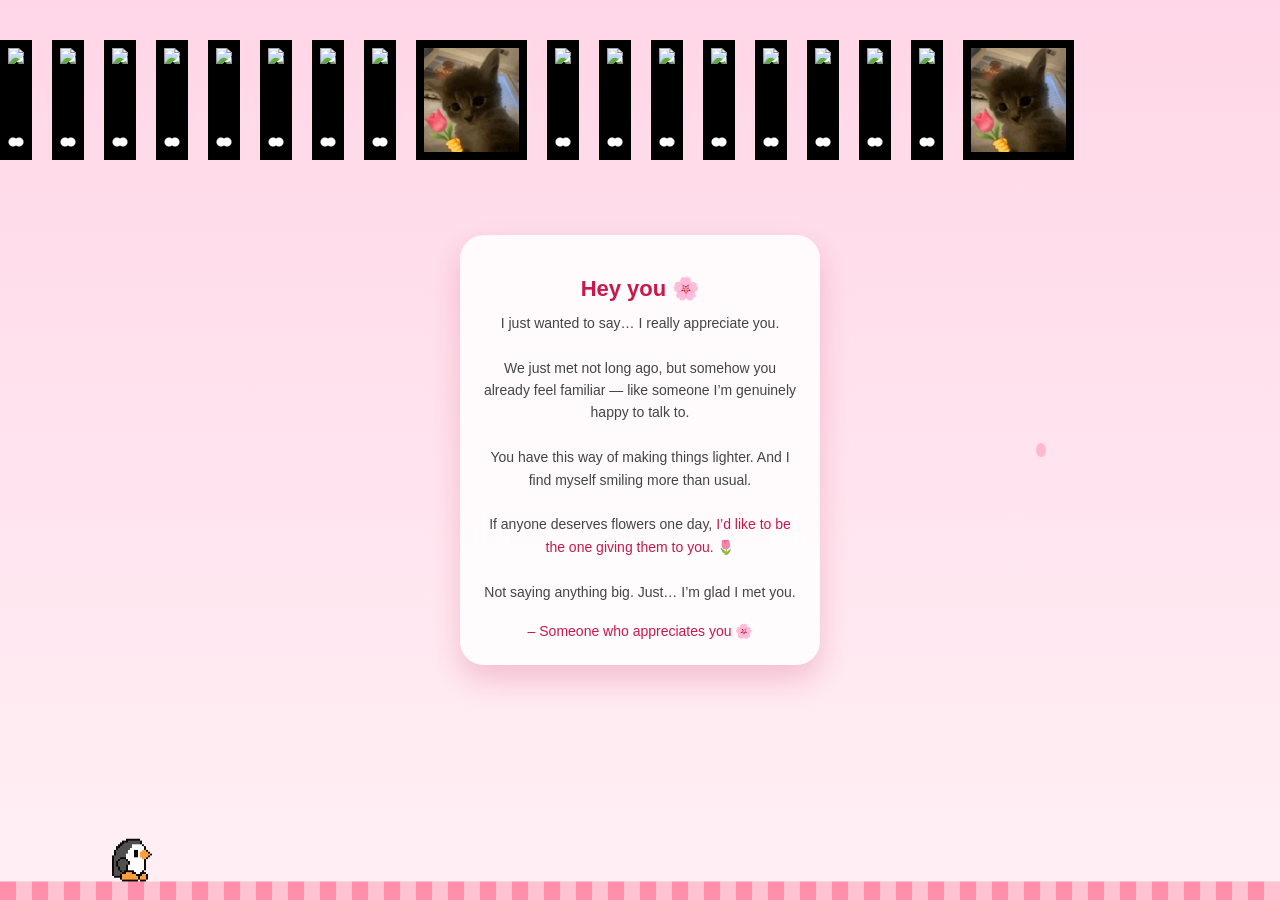
==== soc.html @ 11e0898b "initial" ====
<!DOCTYPE html>
<html lang="en">
<head>
<meta charset="UTF-8" />
<meta name="viewport" content="width=device-width, initial-scale=1.0" />
<title>For You 🌸</title>

<style>
/* ===============================
   PENGUIN CANVAS
================================ */
#penguinCanvas {
  position: fixed;
  bottom: 0;
  left: 0;
  width: 100%;
  height: 130px;
  z-index: 2;
  pointer-events: auto;
}

/* ===============================
   BASE STYLES
================================ */
:root {
  --pink: #ffd6e7;
  --rose: #c9184a;
  --soft-white: rgba(255,255,255,0.85);
}

body {
  margin: 0;
  font-family: -apple-system, BlinkMacSystemFont, sans-serif;
  background: linear-gradient(180deg, #ffd6e7, #fff0f5);
  display: flex;
  justify-content: center;
  align-items: center;
  height: 100vh;
  overflow: hidden;
  position: relative;
}

/* ===============================
   FILM STRIP
================================ */

.film-wrapper {
  position: absolute;
  top: 40px;
  width: 100%;
  overflow: hidden;
  z-index: 1;
}

.film-strip {
  display: flex;
  gap: 20px;
  animation: scrollFilm 25s linear infinite;
}

/* Duplicate effect for seamless loop */
.film-strip img {
  height: 120px;
  border: 8px solid black;
  box-sizing: border-box;
}

/* Film perforation effect */
.film-strip img {
  background:
    radial-gradient(circle at 5px 10px, white 4px, transparent 5px),
    radial-gradient(circle at calc(100% - 5px) 10px, white 4px, transparent 5px),
    radial-gradient(circle at 5px calc(100% - 10px), white 4px, transparent 5px),
    radial-gradient(circle at calc(100% - 5px) calc(100% - 10px), white 4px, transparent 5px);
  background-color: black;
  background-repeat: no-repeat;
}

@keyframes scrollFilm {
  from { transform: translateX(0); }
  to { transform: translateX(-50%); }
}

/* ===============================
   MESSAGE CARD
================================ */

.container {
  position: relative;
  z-index: 3;
  width: 100%;
  max-width: 360px;
  padding: 15px;
}

.card {
  background: var(--soft-white);
  backdrop-filter: blur(20px);
  border-radius: 24px;
  padding: 26px 20px;
  text-align: center;
  box-shadow: 0 15px 30px rgba(201, 24, 74, 0.2);
  animation: fadeIn 1s ease;
}

h1 {
  color: var(--rose);
  font-size: 22px;
  margin-bottom: 10px;
}

.message {
  font-size: 14px;
  line-height: 1.6;
  color: #444;
}

.highlight {
  color: var(--rose);
  font-weight: 500;
}

.signature {
  margin-top: 20px;
  color: var(--rose);
  font-weight: 500;
  font-size: 14px;
}

/* ===============================
   PETALS
================================ */

.petal {
  position: absolute;
  width: 10px;
  height: 14px;
  background: #ff8fab;
  border-radius: 50%;
  opacity: 0.5;
  animation: floatDown linear infinite;
  z-index: 0;
}

@keyframes floatDown {
  from { transform: translateY(-20px) rotate(0deg); }
  to { transform: translateY(110vh) rotate(360deg); }
}

@keyframes fadeIn {
  from { opacity: 0; transform: translateY(20px); }
  to { opacity: 1; transform: translateY(0); }
}
</style>
</head>

<body>

<!-- 🎞 FILM STRIP -->
<div class="film-wrapper">
  <div class="film-strip">
    <img src="chotdon/1.jpg">
    <img src="chotdon/2.jpg">
    <img src="chotdon/3.jpg">
    <img src="chotdon/4.jpg">
    <img src="chotdon/5.jpg">
    <img src="chotdon/6.jpg">
    <img src="chotdon/7.jpg">
    <img src="chotdon/8.jpg">
    <img src="meohoa.gif">

    <!-- duplicate for smooth infinite loop -->
    <img src="chotdon/1.jpg">
    <img src="chotdon/2.jpg">
    <img src="chotdon/3.jpg">
    <img src="chotdon/4.jpg">
    <img src="chotdon/5.jpg">
    <img src="chotdon/6.jpg">
    <img src="chotdon/7.jpg">
    <img src="chotdon/8.jpg">
    <img src="meohoa.gif">
  </div>
</div>

<canvas id="penguinCanvas"></canvas>

<!-- 💌 MESSAGE -->
<div class="container">
  <div class="card">
    <h1>Hey you 🌸</h1>

    <div class="message">
      I just wanted to say…  
      I really appreciate you.  

      <br><br>

      We just met not long ago,  
      but somehow you already feel familiar —  
      like someone I’m genuinely happy to talk to.

      <br><br>

      You have this way of making things lighter.  
      And I find myself smiling more than usual.

      <br><br>

      If anyone deserves flowers one day,  
      <span class="highlight">I’d like to be the one giving them to you.</span> 🌷

      <br><br>

      Not saying anything big.  
      Just… I’m glad I met you.
    </div>

    <div class="signature">
      – Someone who appreciates you 🌸
    </div>
  </div>
</div>

<script>
function createPetal() {
  const petal = document.createElement("div");
  petal.classList.add("petal");
  petal.style.left = Math.random() * window.innerWidth + "px";
  petal.style.animationDuration = (4 + Math.random() * 4) + "s";
  document.body.appendChild(petal);
  setTimeout(() => petal.remove(), 8000);
}
setInterval(createPetal, 900);
</script>

<script src="script.js"></script>

</body>
</html>
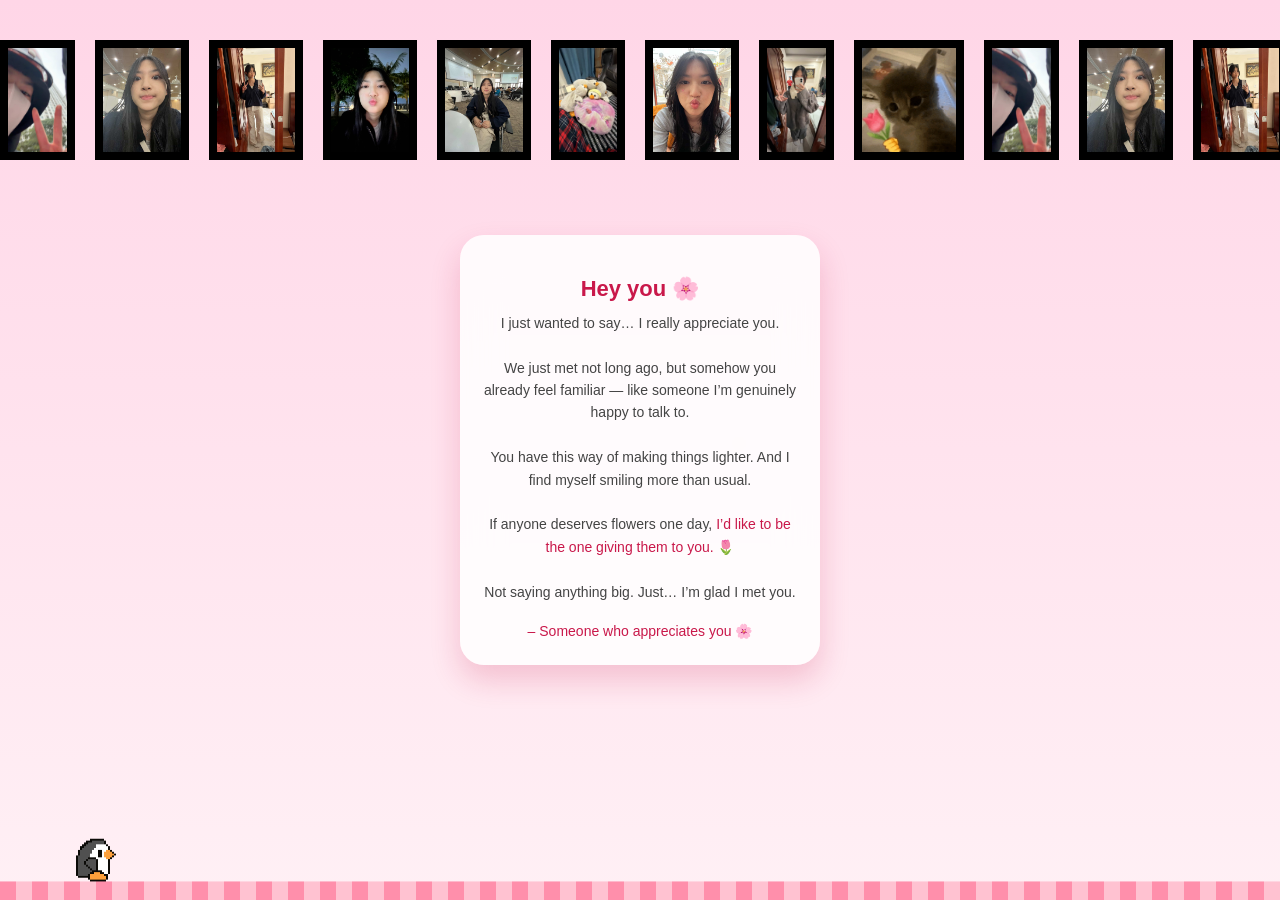
==== commit a12c94d9: "Updated layout and added film roll" ====
--- a/soc.html
+++ b/soc.html
@@ -159,25 +159,25 @@
 <!-- 🎞 FILM STRIP -->
 <div class="film-wrapper">
   <div class="film-strip">
-    <img src="chotdon/1.jpg">
-    <img src="chotdon/2.jpg">
-    <img src="chotdon/3.jpg">
-    <img src="chotdon/4.jpg">
-    <img src="chotdon/5.jpg">
-    <img src="chotdon/6.jpg">
-    <img src="chotdon/7.jpg">
-    <img src="chotdon/8.jpg">
+    <img src="chotdon/1.JPG">
+    <img src="chotdon/2.JPG">
+    <img src="chotdon/3.JPG">
+    <img src="chotdon/4.JPG">
+    <img src="chotdon/5.JPG">
+    <img src="chotdon/6.JPG">
+    <img src="chotdon/7.JPG">
+    <img src="chotdon/8.JPG">
     <img src="meohoa.gif">
 
     <!-- duplicate for smooth infinite loop -->
-    <img src="chotdon/1.jpg">
-    <img src="chotdon/2.jpg">
-    <img src="chotdon/3.jpg">
-    <img src="chotdon/4.jpg">
-    <img src="chotdon/5.jpg">
-    <img src="chotdon/6.jpg">
-    <img src="chotdon/7.jpg">
-    <img src="chotdon/8.jpg">
+    <img src="chotdon/1.JPG">
+    <img src="chotdon/2.JPG">
+    <img src="chotdon/3.JPG">
+    <img src="chotdon/4.JPG">
+    <img src="chotdon/5.JPG">
+    <img src="chotdon/6.JPG">
+    <img src="chotdon/7.JPG">
+    <img src="chotdon/8.JPG">
     <img src="meohoa.gif">
   </div>
 </div>
